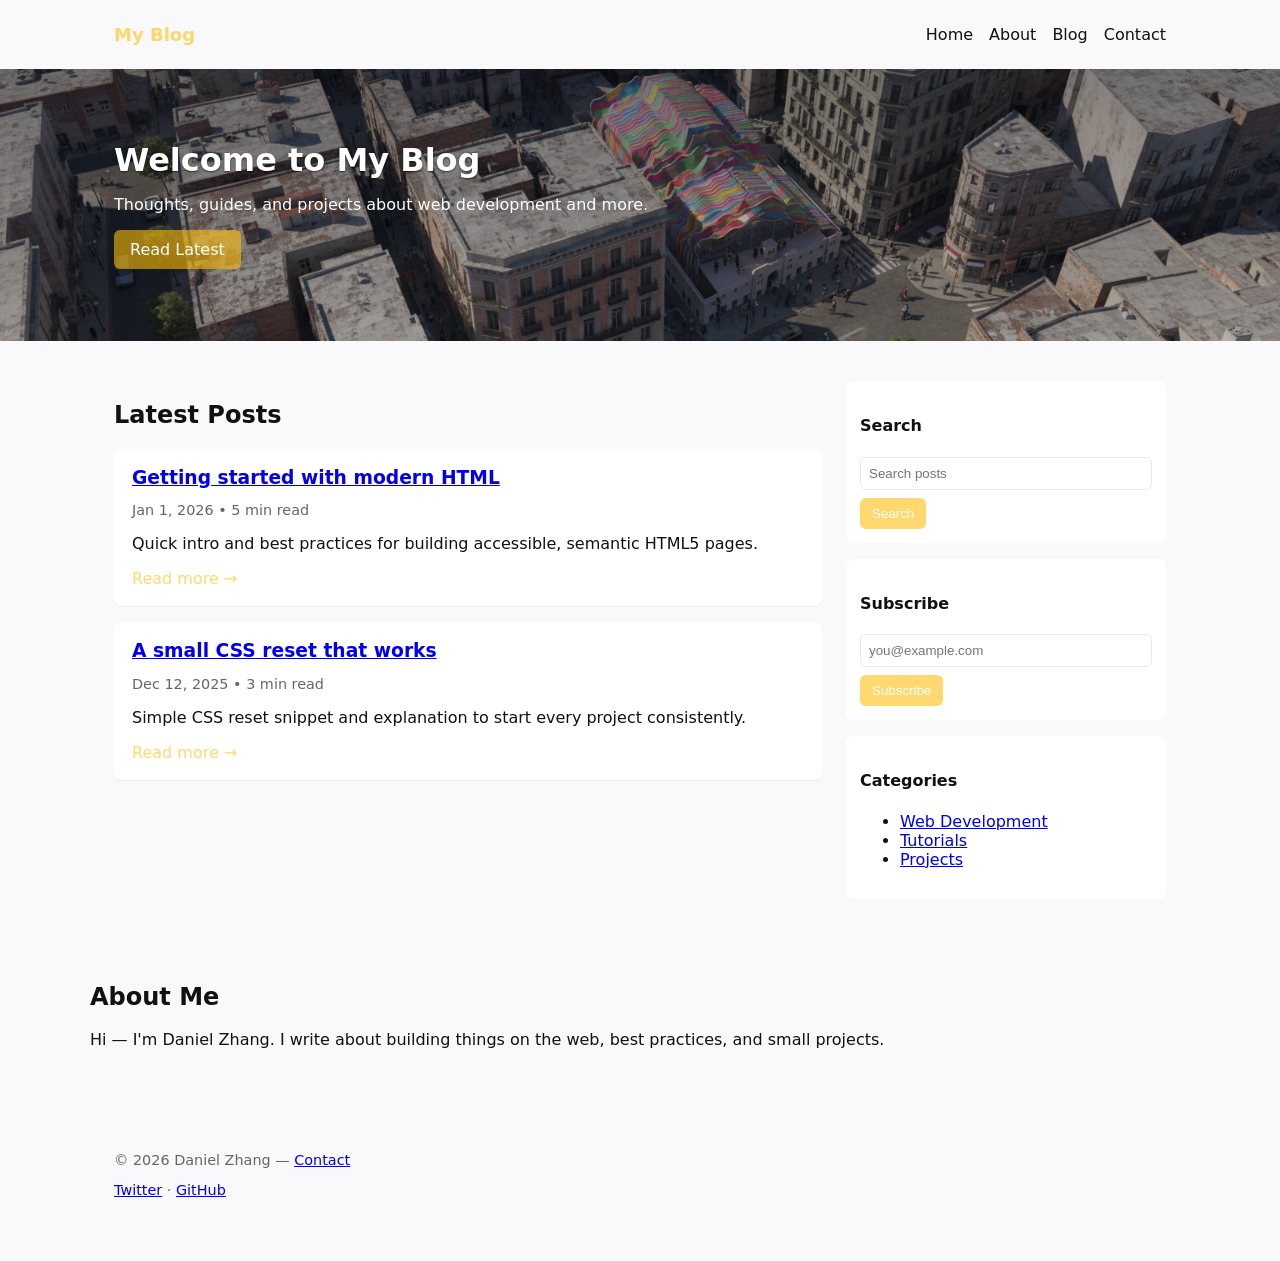
==== index.html @ 632ba530 "add initial files added initial files" ====
<!doctype html>
<html lang="en">
<head>
	<meta charset="utf-8">
	<meta name="viewport" content="width=device-width, initial-scale=1">
	<title>My Blog — Home</title>
	<meta name="description" content="Personal blog about tech, tutorials, and projects.">
	<meta name="author" content="Your Name">
	<meta name="keywords" content="blog, web development, tutorials, projects">

	<!-- Open Graph -->
	<meta property="og:title" content="My Blog — Home">
	<meta property="og:description" content="Personal blog about tech, tutorials, and projects.">
	<meta property="og:type" content="website">

	<link rel="stylesheet" href="style.css">
	<script defer src="script.js"></script>
</head>
<body>
	<header class="site-header">
		<div class="container header-inner">
			<a class="site-logo" href="/">My Blog</a>
			<nav class="site-nav" aria-label="Main navigation">
				<ul>
					<li><a href="#">Home</a></li>
					<li><a href="#about">About</a></li>
					<li><a href="#blog">Blog</a></li>
					<li><a href="#contact">Contact</a></li>
				</ul>
			</nav>
		</div>
	</header>

	<main>
		<section class="hero">
			<div class="container">
				<h1>Welcome to My Blog</h1>
				<p>Thoughts, guides, and projects about web development and more.</p>
				<a class="btn" href="#blog">Read Latest</a>
			</div>
		</section>

		<section id="blog" class="container grid">
			<div class="content">
				<h2>Latest Posts</h2>

				<article class="post-card">
					<h3><a href="#">Getting started with modern HTML</a></h3>
					<p class="meta">Jan 1, 2026 • 5 min read</p>
					<p>Quick intro and best practices for building accessible, semantic HTML5 pages.</p>
					<a class="read-more" href="#">Read more →</a>
				</article>

				<article class="post-card">
					<h3><a href="#">A small CSS reset that works</a></h3>
					<p class="meta">Dec 12, 2025 • 3 min read</p>
					<p>Simple CSS reset snippet and explanation to start every project consistently.</p>
					<a class="read-more" href="#">Read more →</a>
				</article>

			</div>

			<aside class="sidebar">
				<div class="widget">
					<h4>Search</h4>
					<form action="#" role="search">
						<label for="search" class="visually-hidden">Search posts</label>
						<input id="search" name="q" placeholder="Search posts">
						<button type="submit">Search</button>
					</form>
				</div>

				<div class="widget">
					<h4>Subscribe</h4>
					<form id="subscribe" action="#">
						<label for="email" class="visually-hidden">Email</label>
						<input id="email" type="email" placeholder="you@example.com" required>
						<button type="submit">Subscribe</button>
					</form>
				</div>

				<div class="widget">
					<h4>Categories</h4>
					<ul>
						<li><a href="#">Web Development</a></li>
						<li><a href="#">Tutorials</a></li>
						<li><a href="#">Projects</a></li>
					</ul>
				</div>
			</aside>
		</section>

		<section id="about" class="container about">
			<h2>About Me</h2>
			<p>Hi — I'm Daniel Zhang. I write about building things on the web, best practices, and small projects.</p>
		</section>
	</main>

	<footer class="site-footer">
		<div class="container">
			<p>© 2026 Daniel Zhang — <a href="#contact">Contact</a></p>
			<p class="social">
				<a href="#">Twitter</a> · <a href="#">GitHub</a>
			</p>
		</div>
	</footer>

</body>
</html>
---- style.css ----
/* Basic blog starter styles */
:root{
  --max-width:1100px;
  --gap:24px;
  --accent:#ffbe0b96;
  --muted:#666;
  --bg:#f9f9fb;
  --surface:#fff;
}
*{box-sizing:border-box}
html,body{height:100%;margin:0;font-family:Inter, system-ui, -apple-system, 'Segoe UI', Roboto, 'Helvetica Neue', Arial; color:#111;background:var(--bg)}
.container{max-width:var(--max-width);margin:0 auto;padding:24px}
.header-inner{display:flex;align-items:center;justify-content:space-between}
.site-logo{font-weight:700;color:var(--accent);text-decoration:none;font-size:1.125rem}
.site-nav ul{list-style:none;margin:0;padding:0;display:flex;gap:16px}
.site-nav a{text-decoration:none;color:inherit}
.hero{
  /* background image with subtle overlay for readable text */
  background-image:linear-gradient(rgba(5,10,20,0.45), rgba(5,10,20,0.25)), url('images/image.png');
  background-size:cover;
  background-position:center;
  padding:48px 0;
  margin-bottom:16px;
  color:#fff;
}
.hero h1{margin:0 0 8px;font-size:2rem;text-shadow:0 1px 2px rgba(0,0,0,0.6)}
.btn{display:inline-block;padding:10px 16px;background:var(--accent);color:#fff;border-radius:6px;text-decoration:none}
.grid{display:grid;grid-template-columns:1fr 320px;gap:var(--gap);align-items:start}
.content{background:transparent}
.post-card{background:var(--surface);padding:18px;border-radius:8px;margin-bottom:16px;box-shadow:0 1px 0 rgba(0,0,0,0.04)}
.post-card h3{margin:0 0 6px}
.meta{color:var(--muted);font-size:0.9rem;margin-bottom:8px}
.read-more{color:var(--accent);text-decoration:none}
.sidebar .widget{background:var(--surface);padding:14px;border-radius:8px;margin-bottom:16px}
input[type="email"],input[type="text"],input[name="q"]{width:100%;padding:8px;border:1px solid #e6e9ef;border-radius:6px;margin-bottom:8px}
button{cursor:pointer;padding:8px 12px;border-radius:6px;border:0;background:var(--accent);color:#fff}
.visually-hidden{position:absolute !important;height:1px;width:1px;overflow:hidden;clip:rect(1px,1px,1px,1px);white-space:nowrap}
.about{padding:24px 0}
.site-footer{padding:24px 0;background:transparent;color:var(--muted);font-size:0.9rem}
@media (max-width:900px){
  .grid{grid-template-columns:1fr}
  .site-nav ul{gap:12px}
  .hero{padding:32px 0}
}
@media (max-width:480px){
  .header-inner{padding:0 12px}
  .hero h1{font-size:1.5rem}
}
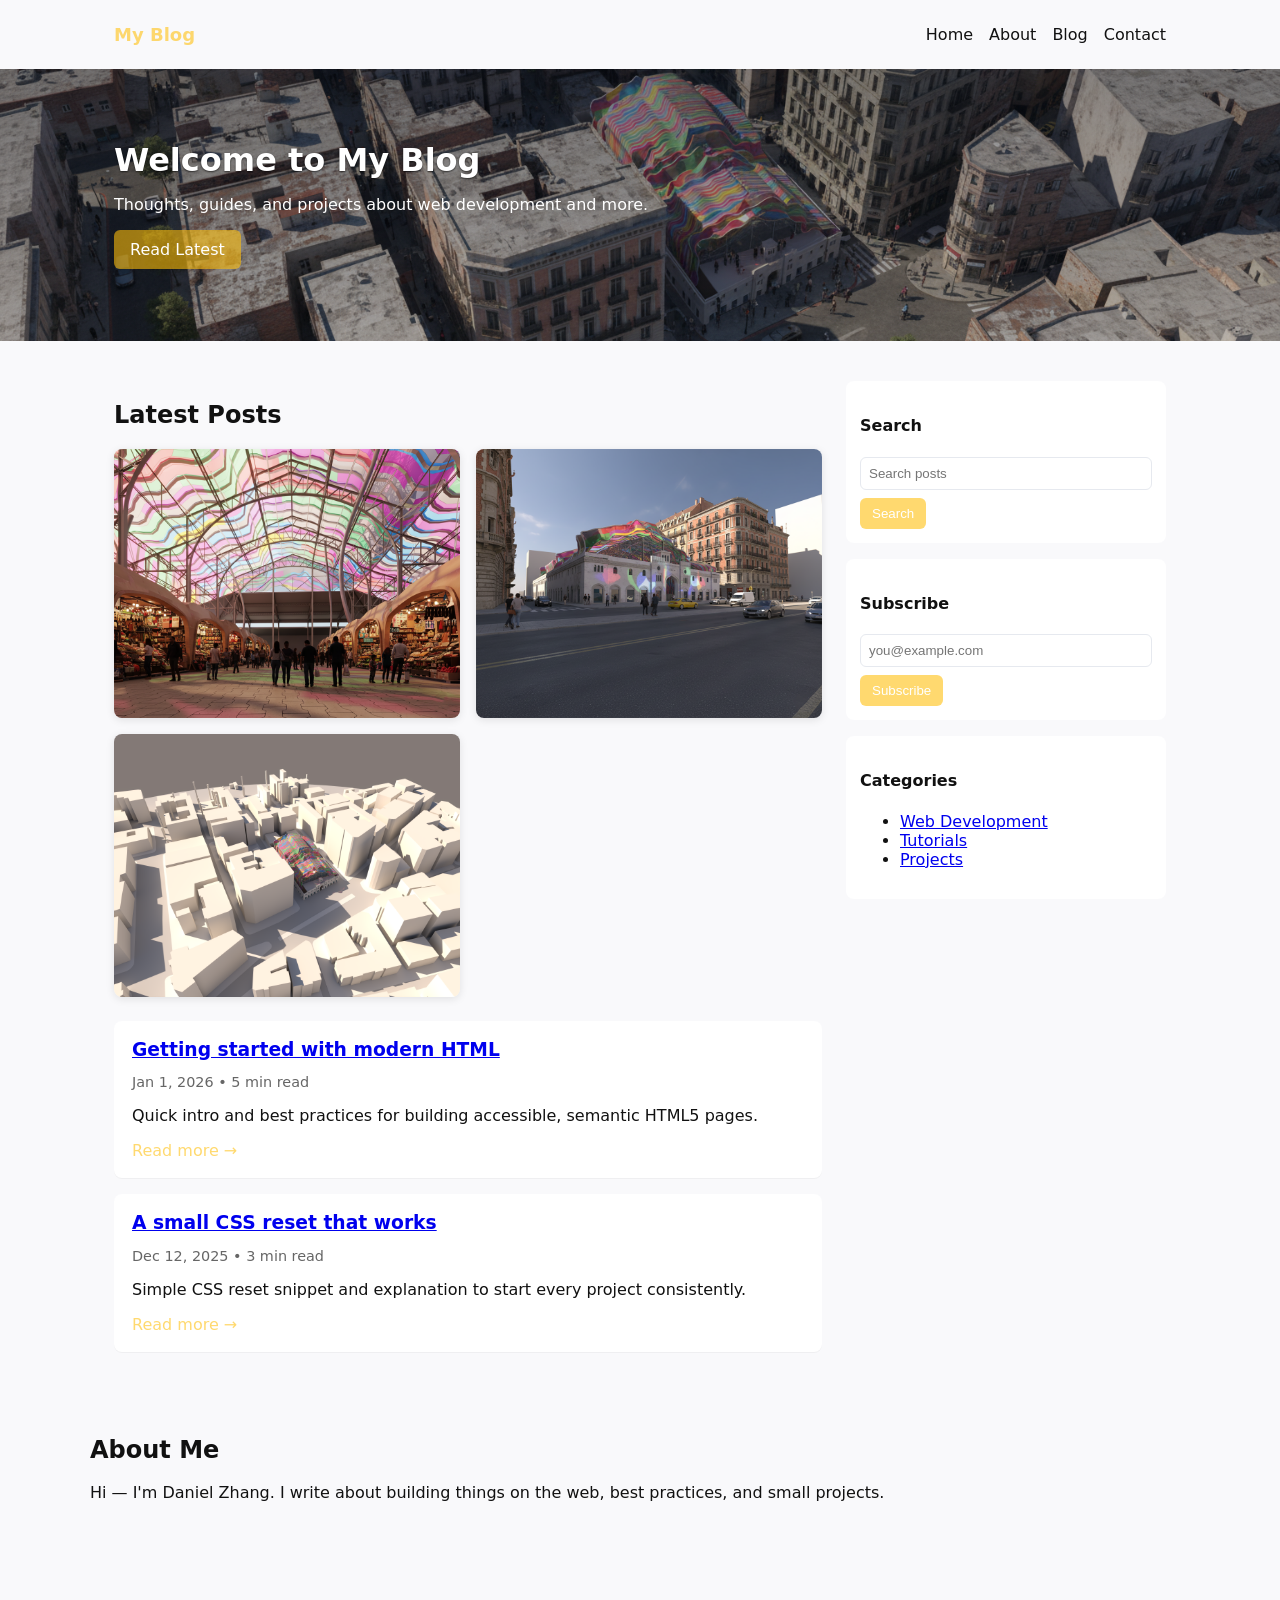
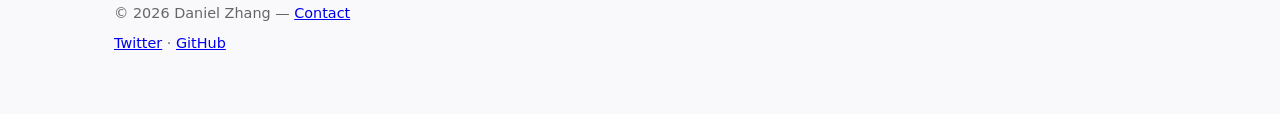
==== commit fbf64cba: "add image to blog" ====
--- a/index.html
+++ b/index.html
@@ -43,6 +43,12 @@
 		<section id="blog" class="container grid">
 			<div class="content">
 				<h2>Latest Posts</h2>
+
+				<div class="gallery">
+					<img src="images/interior_2p2.png" alt="Interior 2p2">
+					<img src="images/render_2_bonaan_p.png" alt="Render 2 Bonaan P">
+					<img src="images/renderi_3.png" alt="Renderi 3">
+				</div>
 
 				<article class="post-card">
 					<h3><a href="#">Getting started with modern HTML</a></h3>
--- a/style.css
+++ b/style.css
@@ -31,6 +31,8 @@
 .post-card h3{margin:0 0 6px}
 .meta{color:var(--muted);font-size:0.9rem;margin-bottom:8px}
 .read-more{color:var(--accent);text-decoration:none}
+.gallery{display:grid;grid-template-columns:repeat(auto-fit, minmax(300px, 1fr));gap:16px;margin-bottom:24px}
+.gallery img{width:100%;height:auto;border-radius:8px;box-shadow:0 2px 8px rgba(0,0,0,0.1);object-fit:cover}
 .sidebar .widget{background:var(--surface);padding:14px;border-radius:8px;margin-bottom:16px}
 input[type="email"],input[type="text"],input[name="q"]{width:100%;padding:8px;border:1px solid #e6e9ef;border-radius:6px;margin-bottom:8px}
 button{cursor:pointer;padding:8px 12px;border-radius:6px;border:0;background:var(--accent);color:#fff}
